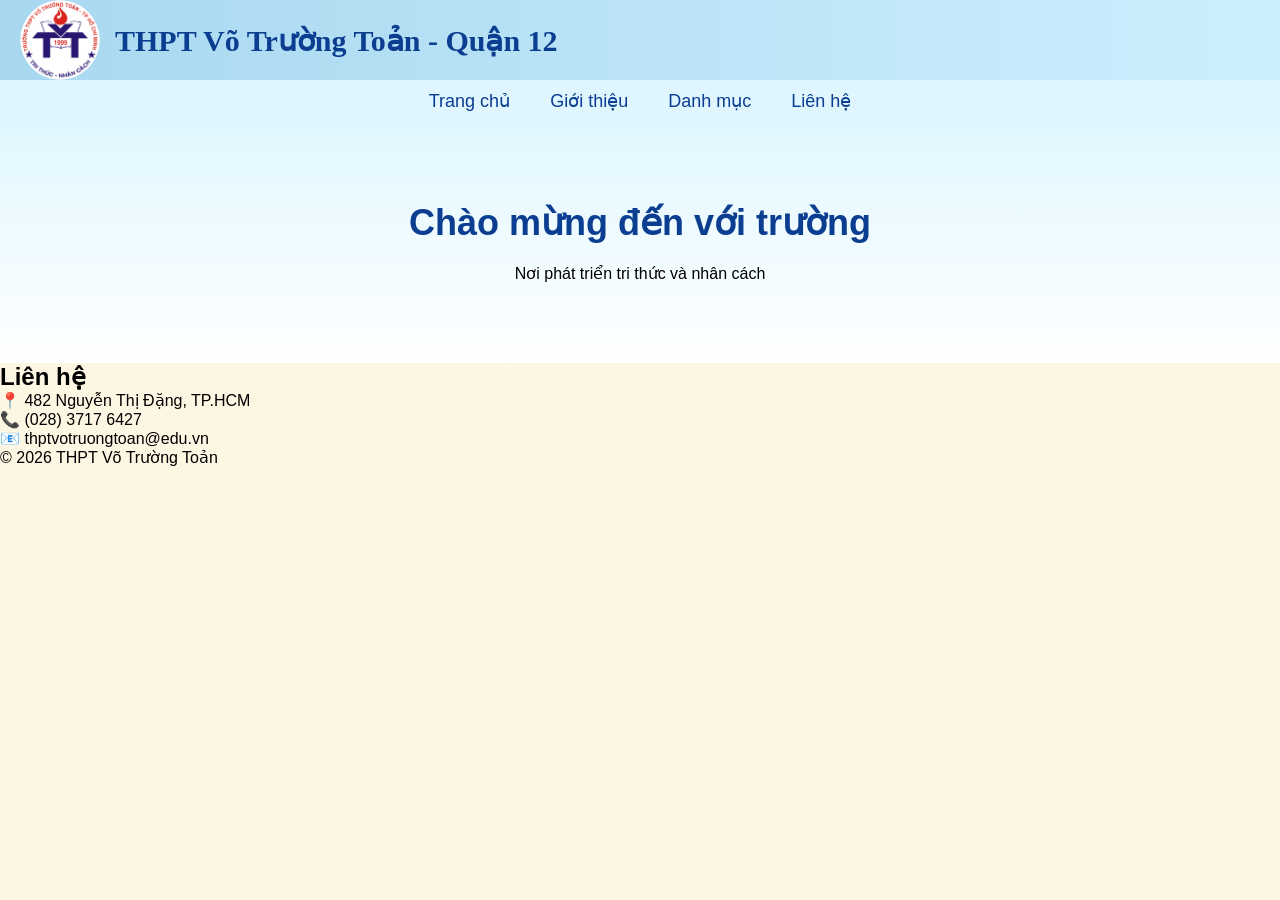
==== index.html @ bee3a495 "init source" ====
<!DOCTYPE html>
<html lang="vi">
<head>
    <meta charset="UTF-8">
    <title>Trang chủ</title>
    <link rel="stylesheet" href="style.css">
</head>
<body>

<header>
    <div class="header-container">
        <img src="/assets/logochinhthucnew_4102024819.png" class="logo">
        <h1>THPT Võ Trường Toản - Quận 12</h1>
    </div>
</header>

<nav>
    <ul class="menu">
        <li><a href="index.html">Trang chủ</a></li>
        <li><a href="gioithieu.html">Giới thiệu</a></li>
        <li><a href="portfolio.html">Danh mục</a></li>
        <li><a href="lienhe.html">Liên hệ</a></li>
    </ul>
</nav>

<section class="hero">
    <h2>Chào mừng đến với trường</h2>
    <p>Nơi phát triển tri thức và nhân cách</p>
</section>

<section>
<h2>Liên hệ</h2>

<p>📍 482 Nguyễn Thị Đặng, TP.HCM</p>
<p>📞 (028) 3717 6427</p>
<p>📧 thptvotruongtoan@edu.vn</p>

</section>

<footer>
<p>© 2026 THPT Võ Trường Toản</p>
</footer>

</body>
</html>
---- style.css ----
* {
    margin: 0;
    padding: 0;
    box-sizing: border-box;
}

body {
    font-family: Arial, sans-serif;
    background-color: #fdf6e3;
}

/* HEADER */
header {
    height: 80px;
    background: linear-gradient(to right, #a8d8f0, #cdeffd);
    display: flex;
    align-items: center;
    padding: 0 20px;
}

.header-container {
    display: flex;
    align-items: center;
}

.logo {
    width: 80px;
    height: 80px;
    border-radius: 50%;
    margin-right: 15px;
}

header h1 {
    font-family: "Times New Roman", serif;
    font-size: 30px;
    color: #0b3d91;
}

/* NAV */
nav {
    background-color: #dff6ff;
}

.menu {
    display: flex;
    justify-content: center;
    gap: 40px;
    list-style: none;
    padding: 10px;
}

.menu a {
    text-decoration: none;
    color: #0b3d91;
    font-size: 18px;
    position: relative;
    transition: 0.3s;
}

.menu a:hover {
    color: darkred;
}

.menu a::after {
    content: "";
    width: 0;
    height: 2px;
    background: darkred;
    position: absolute;
    bottom: -5px;
    left: 0;
    transition: 0.3s;
}

.menu a:hover::after {
    width: 100%;
}

/* HERO */
.hero {
    text-align: center;
    padding: 80px 20px;
    background: linear-gradient(to bottom, #e0f7ff, white);
}

.hero h2 {
    font-size: 36px;
    color: #0b3d91;
    margin-bottom: 20px;
}

/* CONTENT */
.container {
    padding: 40px 20px;
    max-width: 1000px;
    margin: auto;
}

/* CARD */
.card {
    background: white;
    padding: 20px;
    border-radius: 10px;
    margin-bottom: 20px;
    box-shadow: 0 4px 8px rgba(0,0,0,0.1);
}

/* PORTFOLIO GRID */
.grid {
    display: grid;
    grid-template-columns: repeat(auto-fit, minmax(250px, 1fr));
    gap: 20px;
}

.grid img {
    width: 100%;
    border-radius: 10px;
}

/* FORM */
form {
    display: flex;
    flex-direction: column;
    gap: 15px;
}

input, textarea {
    padding: 10px;
    border-radius: 5px;
    border: 1px solid #ccc;
}

button {
    padding: 12px;
    border: none;
    background: #4fc3f7;
    color: white;
    border-radius: 20px;
    cursor: pointer;
}

button:hover {
    background: #0288d1;
}

/* RESPONSIVE */
@media (max-width: 768px) {
    header h1 {
        font-size: 20px;
    }

    .menu {
        flex-direction: column;
        gap: 10px;
    }
}
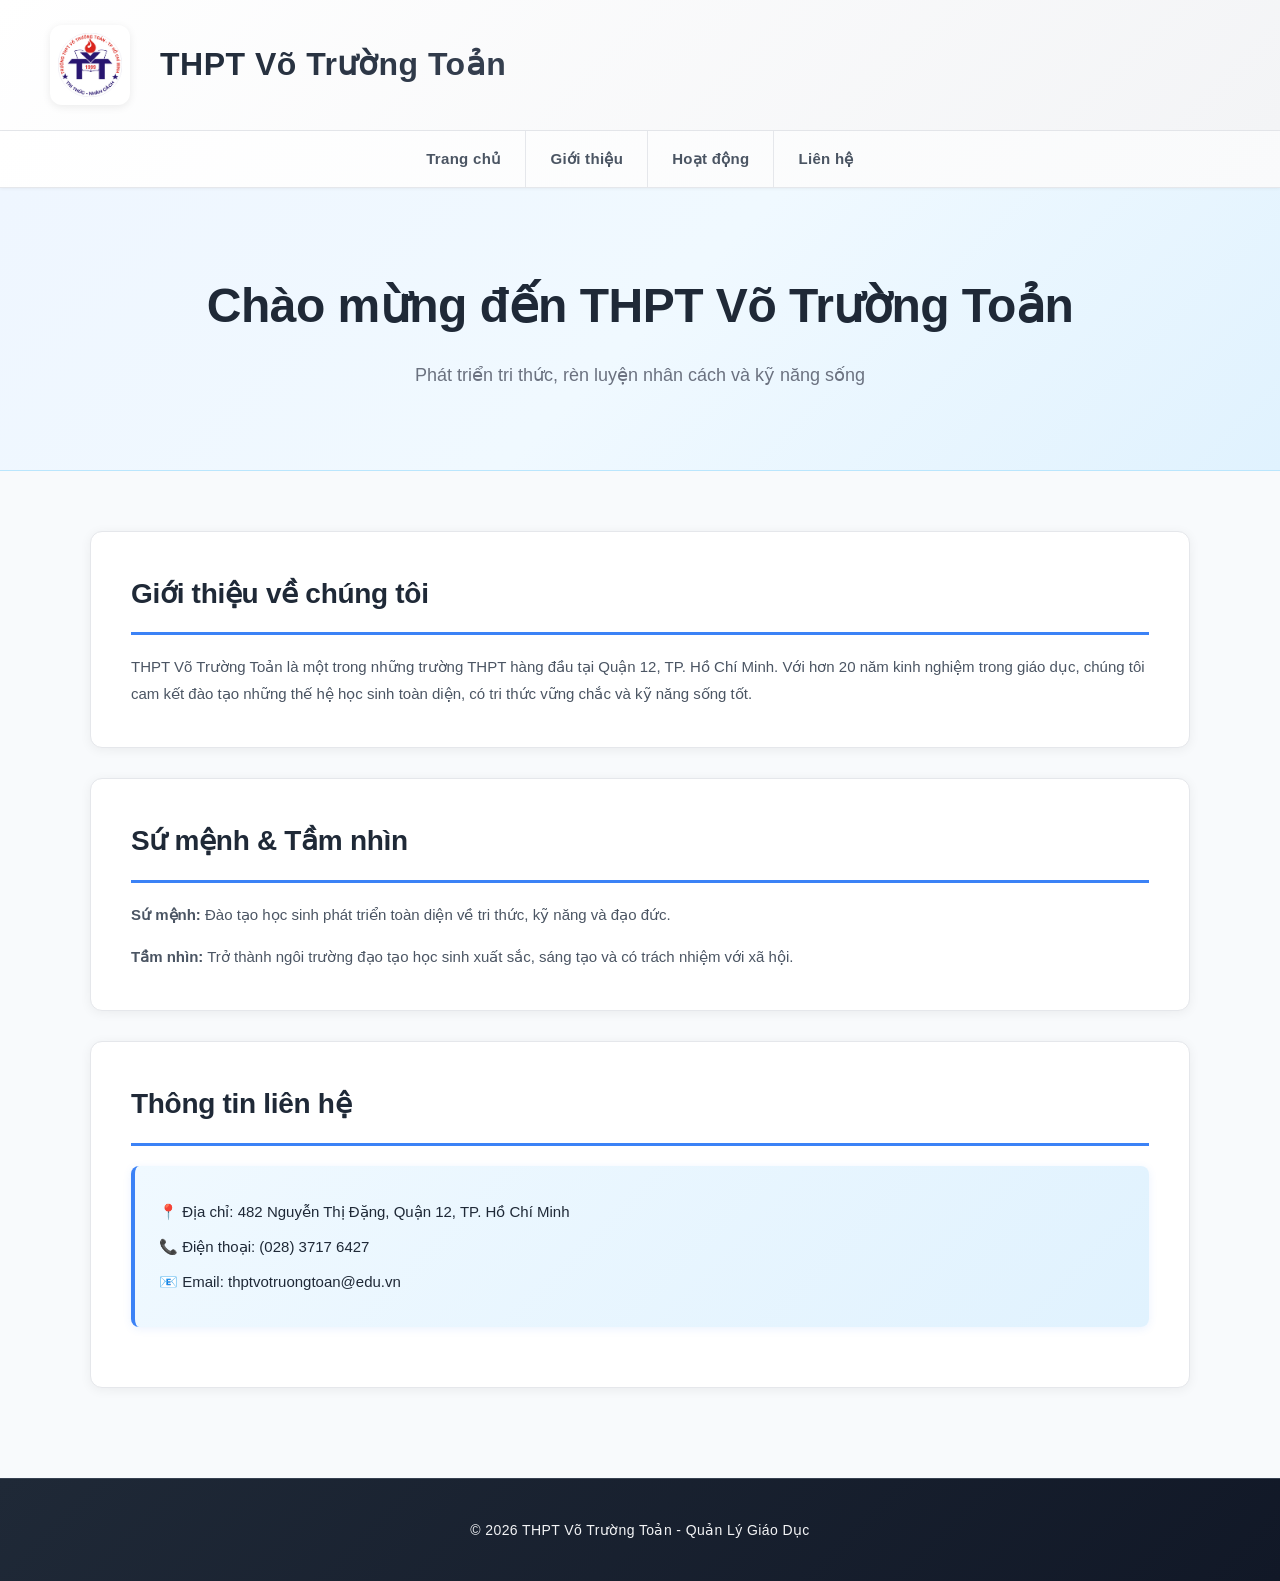
==== commit 5da37833: "update all pages" ====
--- a/index.html
+++ b/index.html
@@ -2,7 +2,8 @@
 <html lang="vi">
 <head>
     <meta charset="UTF-8">
-    <title>Trang chủ</title>
+    <meta name="viewport" content="width=device-width, initial-scale=1.0">
+    <title>THPT Võ Trường Toản - Quận 12</title>
     <link rel="stylesheet" href="style.css">
 </head>
 <body>
@@ -10,7 +11,7 @@
 <header>
     <div class="header-container">
         <img src="/assets/logochinhthucnew_4102024819.png" class="logo">
-        <h1>THPT Võ Trường Toản - Quận 12</h1>
+        <h1>THPT Võ Trường Toản</h1>
     </div>
 </header>
 
@@ -18,27 +19,40 @@
     <ul class="menu">
         <li><a href="index.html">Trang chủ</a></li>
         <li><a href="gioithieu.html">Giới thiệu</a></li>
-        <li><a href="portfolio.html">Danh mục</a></li>
+        <li><a href="portfolio.html">Hoạt động</a></li>
         <li><a href="lienhe.html">Liên hệ</a></li>
     </ul>
 </nav>
 
 <section class="hero">
-    <h2>Chào mừng đến với trường</h2>
-    <p>Nơi phát triển tri thức và nhân cách</p>
+    <h2>Chào mừng đến THPT Võ Trường Toản</h2>
+    <p>Phát triển tri thức, rèn luyện nhân cách và kỹ năng sống</p>
 </section>
 
-<section>
-<h2>Liên hệ</h2>
+<section class="container">
+    <div class="card">
+        <h2>Giới thiệu về chúng tôi</h2>
+        <p>THPT Võ Trường Toản là một trong những trường THPT hàng đầu tại Quận 12, TP. Hồ Chí Minh. Với hơn 20 năm kinh nghiệm trong giáo dục, chúng tôi cam kết đào tạo những thế hệ học sinh toàn diện, có tri thức vững chắc và kỹ năng sống tốt.</p>
+    </div>
 
-<p>📍 482 Nguyễn Thị Đặng, TP.HCM</p>
-<p>📞 (028) 3717 6427</p>
-<p>📧 thptvotruongtoan@edu.vn</p>
+    <div class="card">
+        <h2>Sứ mệnh & Tầm nhìn</h2>
+        <p><strong>Sứ mệnh:</strong> Đào tạo học sinh phát triển toàn diện về tri thức, kỹ năng và đạo đức.</p>
+        <p style="margin-top: 15px;"><strong>Tầm nhìn:</strong> Trở thành ngôi trường đạo tạo học sinh xuất sắc, sáng tạo và có trách nhiệm với xã hội.</p>
+    </div>
 
+    <div class="card">
+        <h2>Thông tin liên hệ</h2>
+        <div class="info-box">
+            <p>📍 Địa chỉ: 482 Nguyễn Thị Đặng, Quận 12, TP. Hồ Chí Minh</p>
+            <p>📞 Điện thoại: (028) 3717 6427</p>
+            <p>📧 Email: thptvotruongtoan@edu.vn</p>
+        </div>
+    </div>
 </section>
 
 <footer>
-<p>© 2026 THPT Võ Trường Toản</p>
+    <p>© 2026 THPT Võ Trường Toản - Quản Lý Giáo Dục</p>
 </footer>
 
 </body>
--- a/style.css
+++ b/style.css
@@ -5,71 +5,107 @@
 }
 
 body {
-    font-family: Arial, sans-serif;
-    background-color: #fdf6e3;
+    font-family: 'Roboto', 'Segoe UI', 'Poppins', -apple-system, BlinkMacSystemFont, sans-serif;
+    background-color: #F8FAFC;
+    color: #1F2937;
+    line-height: 1.6;
 }
 
 /* HEADER */
 header {
-    height: 80px;
-    background: linear-gradient(to right, #a8d8f0, #cdeffd);
     display: flex;
     align-items: center;
-    padding: 0 20px;
+    padding: 25px 50px;
+    background: linear-gradient(135deg, #FFFFFF 0%, #F3F4F6 100%);
+    box-shadow: 0 4px 20px rgba(0, 0, 0, 0.08);
+    border-bottom: 1px solid #E5E7EB;
 }
 
 .header-container {
     display: flex;
     align-items: center;
+    gap: 30px;
+    width: 100%;
 }
 
 .logo {
     width: 80px;
     height: 80px;
-    border-radius: 50%;
-    margin-right: 15px;
+    border-radius: 12px;
+    background-color: #FFF;
+    padding: 8px;
+    box-shadow: 0 2px 8px rgba(0, 0, 0, 0.08);
+    object-fit: contain;
 }
 
 header h1 {
-    font-family: "Times New Roman", serif;
-    font-size: 30px;
-    color: #0b3d91;
+    font-size: 32px;
+    font-weight: 700;
+    color: #1F2937;
+    letter-spacing: 0.5px;
+    background: linear-gradient(135deg, #1F2937 0%, #374151 100%);
+    -webkit-background-clip: text;
+    -webkit-text-fill-color: transparent;
+    background-clip: text;
 }
 
 /* NAV */
 nav {
-    background-color: #dff6ff;
+    background: linear-gradient(135deg, #FFFFFF 0%, #F9FAFB 100%);
+    border-bottom: 1px solid #E5E7EB;
+    box-shadow: 0 1px 3px rgba(0, 0, 0, 0.05);
+    position: sticky;
+    top: 0;
+    z-index: 100;
 }
 
 .menu {
     display: flex;
     justify-content: center;
-    gap: 40px;
+    gap: 0;
     list-style: none;
-    padding: 10px;
+    padding: 0;
+    flex-wrap: wrap;
+    max-width: 1200px;
+    margin: 0 auto;
+}
+
+.menu li {
+    border-right: 1px solid #E5E7EB;
+}
+
+.menu li:last-child {
+    border-right: none;
 }
 
 .menu a {
+    display: block;
     text-decoration: none;
-    color: #0b3d91;
-    font-size: 18px;
+    color: #4B5563;
+    font-size: 15px;
+    font-weight: 600;
+    letter-spacing: 0.3px;
+    padding: 16px 24px;
+    background-color: transparent;
+    transition: all 0.3s ease;
+    border: none;
     position: relative;
-    transition: 0.3s;
+}
+
+.menu a::after {
+    content: '';
+    position: absolute;
+    bottom: 0;
+    left: 0;
+    width: 0;
+    height: 3px;
+    background: linear-gradient(90deg, #3B82F6, #06B6D4);
+    transition: width 0.3s ease;
 }
 
 .menu a:hover {
-    color: darkred;
-}
-
-.menu a::after {
-    content: "";
-    width: 0;
-    height: 2px;
-    background: darkred;
-    position: absolute;
-    bottom: -5px;
-    left: 0;
-    transition: 0.3s;
+    color: #3B82F6;
+    background-color: rgba(59, 130, 246, 0.05);
 }
 
 .menu a:hover::after {
@@ -79,25 +115,194 @@
 /* HERO */
 .hero {
     text-align: center;
-    padding: 80px 20px;
-    background: linear-gradient(to bottom, #e0f7ff, white);
+    padding: 80px 50px;
+    background: linear-gradient(135deg, #EFF6FF 0%, #F0F9FF 50%, #E0F2FE 100%);
+    border-bottom: 1px solid #BAE6FD;
+    margin: 0;
 }
 
 .hero h2 {
-    font-size: 36px;
-    color: #0b3d91;
-    margin-bottom: 20px;
+    font-size: 48px;
+    font-weight: 800;
+    letter-spacing: -0.5px;
+    color: #1F2937;
+    margin-bottom: 16px;
+}
+
+.hero p {
+    font-size: 18px;
+    font-weight: 500;
+    margin-top: 16px;
+    color: #6B7280;
+    max-width: 600px;
+    margin-left: auto;
+    margin-right: auto;
 }
 
 /* CONTENT */
 .container {
-    padding: 40px 20px;
-    max-width: 1000px;
-    margin: auto;
+    padding: 60px 50px;
+    max-width: 1200px;
+    margin: 0 auto;
 }
 
 /* CARD */
 .card {
+    background-color: #FFFFFF;
+    padding: 40px;
+    margin-bottom: 30px;
+    border-radius: 12px;
+    border: 1px solid #E5E7EB;
+    box-shadow: 0 2px 12px rgba(0, 0, 0, 0.06);
+    transition: all 0.3s ease;
+}
+
+.card:hover {
+    transform: translateY(-4px);
+    box-shadow: 0 12px 24px rgba(0, 0, 0, 0.12);
+    border-color: #D1D5DB;
+}
+
+.card h2 {
+    font-size: 28px;
+    font-weight: 700;
+    letter-spacing: -0.3px;
+    margin-bottom: 18px;
+    padding-bottom: 16px;
+    border-bottom: 3px solid #3B82F6;
+    color: #1F2937;
+}
+
+.card p {
+    font-size: 15px;
+    font-weight: 400;
+    line-height: 1.8;
+    color: #4B5563;
+}
+
+.card ul {
+    margin-top: 15px;
+    margin-left: 20px;
+}
+
+.card li {
+    font-size: 15px;
+    color: #4B5563;
+    margin-bottom: 10px;
+    font-weight: 400;
+}
+
+/* GRID */
+.grid {
+    display: grid;
+    grid-template-columns: repeat(auto-fit, minmax(250px, 1fr));
+    gap: 24px;
+    margin-top: 30px;
+}
+
+.grid img {
+    width: 100%;
+    height: 250px;
+    object-fit: cover;
+    border-radius: 10px;
+    box-shadow: 0 4px 12px rgba(0, 0, 0, 0.1);
+    transition: all 0.3s ease;
+    border: 1px solid #E5E7EB;
+}
+
+.grid img:hover {
+    transform: scale(1.05);
+    box-shadow: 0 12px 24px rgba(0, 0, 0, 0.15);
+}
+
+/* FORM */
+form {
+    display: flex;
+    flex-direction: column;
+    gap: 18px;
+}
+
+input, textarea {
+    border: 1px solid #D1D5DB;
+    border-radius: 8px;
+    padding: 14px 16px;
+    font-size: 15px;
+    font-family: 'Roboto', 'Segoe UI', 'Poppins', sans-serif;
+    font-weight: 400;
+    background-color: #F9FAFB;
+    transition: all 0.3s ease;
+    color: #1F2937;
+}
+
+input::placeholder, textarea::placeholder {
+    color: #9CA3AF;
+}
+
+input:focus, textarea:focus {
+    outline: none;
+    background-color: #FFFFFF;
+    border-color: #3B82F6;
+    box-shadow: 0 0 0 3px rgba(59, 130, 246, 0.1);
+}
+
+button {
+    border: none;
+    border-radius: 8px;
+    padding: 14px 28px;
+    font-size: 16px;
+    font-weight: 700;
+    font-family: 'Roboto', 'Segoe UI', 'Poppins', sans-serif;
+    letter-spacing: 0.3px;
+    background: linear-gradient(135deg, #3B82F6, #2563EB);
+    color: #FFF;
+    cursor: pointer;
+    transition: all 0.3s ease;
+    box-shadow: 0 4px 12px rgba(59, 130, 246, 0.3);
+}
+
+button:hover {
+    transform: translateY(-2px);
+    box-shadow: 0 6px 20px rgba(59, 130, 246, 0.4);
+}
+
+button:active {
+    transform: translateY(0);
+    box-shadow: 0 2px 8px rgba(59, 130, 246, 0.3);
+}
+
+/* FOOTER */
+footer {
+    background: linear-gradient(135deg, #1F2937 0%, #111827 100%);
+    color: #F3F4F6;
+    text-align: center;
+    padding: 40px 50px;
+    font-size: 14px;
+    font-weight: 500;
+    letter-spacing: 0.4px;
+    border-top: 1px solid #374151;
+}
+
+/* UTILITIES */
+.info-box {
+    background: linear-gradient(135deg, #F0F9FF 0%, #E0F2FE 100%);
+    border-left: 4px solid #3B82F6;
+    border-radius: 8px;
+    padding: 24px;
+    margin: 20px 0;
+    box-shadow: 0 2px 8px rgba(59, 130, 246, 0.1);
+    transition: all 0.3s ease;
+}
+
+.info-box:hover {
+    box-shadow: 0 4px 12px rgba(59, 130, 246, 0.15);
+}
+
+.info-box p {
+    font-size: 15px;
+    font-weight: 500;
+    margin: 8px 0;
+    color: #1F2937;
+}
     background: white;
     padding: 20px;
     border-radius: 10px;
